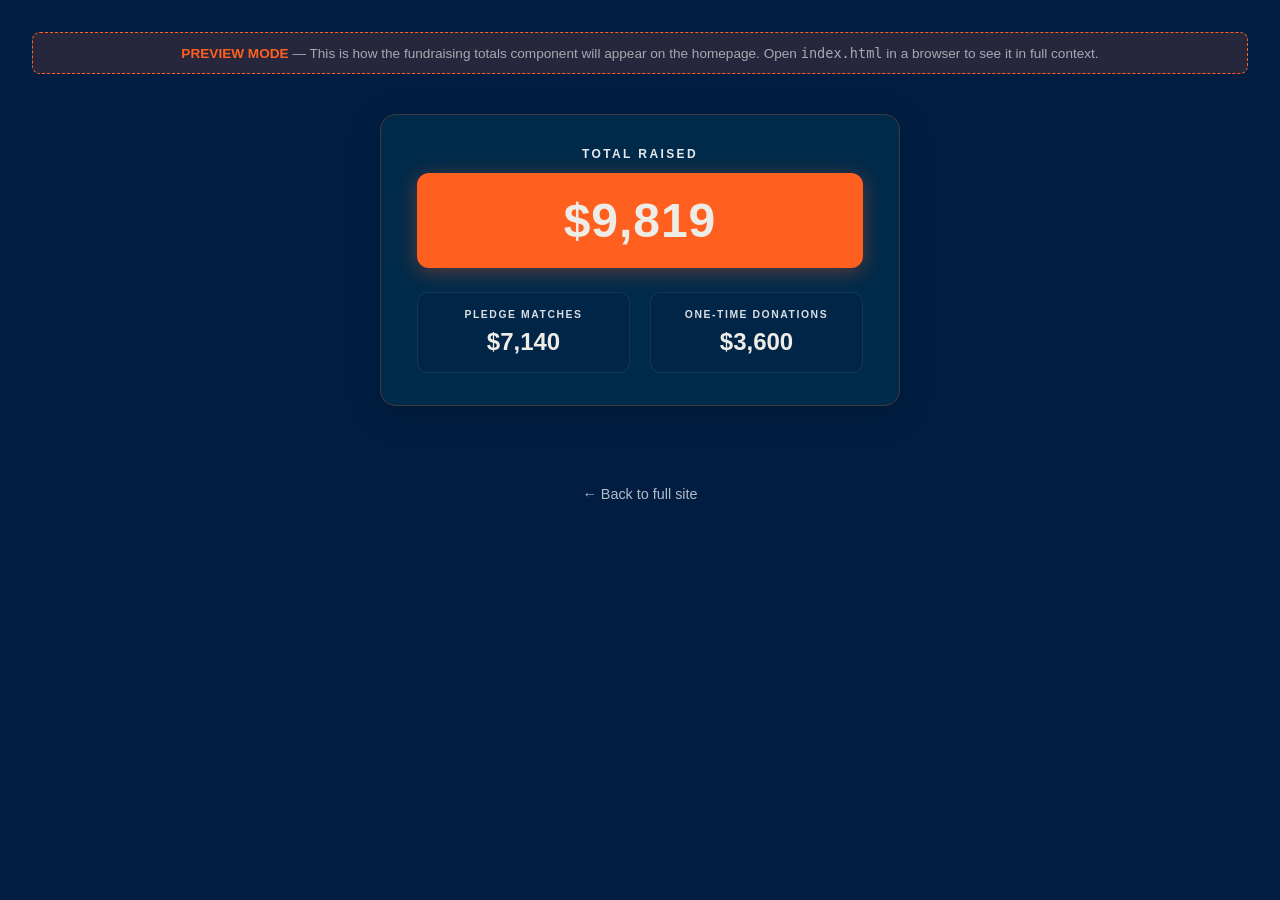
==== preview-fundraising-totals.html @ 8f38ad67 "Add fundraising totals component to homepage - Total raised, pledge matches, and one-time donations " ====
<!DOCTYPE html>
<html lang="en">
<head>
    <meta charset="UTF-8">
    <meta name="viewport" content="width=device-width, initial-scale=1.0">
    <title>Preview: Fundraising Totals - Shake On</title>
    <style>
        * { margin: 0; padding: 0; box-sizing: border-box; }
        body {
            font-family: -apple-system, BlinkMacSystemFont, 'Segoe UI', Roboto, 'Helvetica Neue', Arial, sans-serif;
            background: #011E42;
            min-height: 100vh;
            padding: 2rem;
        }
        .preview-banner {
            text-align: center;
            color: rgba(255, 255, 255, 0.6);
            font-size: 0.85rem;
            margin-bottom: 2rem;
            padding: 0.75rem;
            background: rgba(255, 95, 31, 0.15);
            border: 1px dashed #FF5F1F;
            border-radius: 8px;
        }
        .preview-banner strong { color: #FF5F1F; }
        
        /* Fundraising Totals Component */
        .fundraising-totals {
            max-width: 520px;
            margin: 2.5rem auto 3rem;
            padding: 2rem 2.25rem;
            background: rgba(1, 185, 179, 0.08);
            border: 1px solid rgba(255, 95, 31, 0.25);
            border-radius: 16px;
            text-align: center;
            position: relative;
            z-index: 20;
            box-shadow: 0 8px 32px rgba(0, 0, 0, 0.2);
        }
        
        .fundraising-totals-label {
            font-size: 0.75rem;
            font-weight: 600;
            letter-spacing: 0.2em;
            text-transform: uppercase;
            color: rgba(255, 255, 255, 0.9);
            margin-bottom: 0.75rem;
        }
        
        .fundraising-total-box {
            background: #FF5F1F;
            border-radius: 12px;
            padding: 1.25rem 2rem;
            margin-bottom: 1.5rem;
            box-shadow: 0 4px 20px rgba(255, 95, 31, 0.35);
        }
        
        .fundraising-total-amount {
            font-size: clamp(2.25rem, 5vw, 3rem);
            font-weight: 700;
            color: #EDECE6;
            letter-spacing: 0.02em;
        }
        
        .fundraising-breakdown {
            display: grid;
            grid-template-columns: 1fr 1fr;
            gap: 1.25rem;
        }
        
        .fundraising-breakdown-item {
            padding: 1rem;
            background: rgba(1, 30, 66, 0.4);
            border-radius: 10px;
            border: 1px solid rgba(255, 255, 255, 0.08);
        }
        
        .fundraising-breakdown-label {
            display: block;
            font-size: 0.65rem;
            font-weight: 600;
            letter-spacing: 0.15em;
            text-transform: uppercase;
            color: rgba(255, 255, 255, 0.85);
            margin-bottom: 0.5rem;
        }
        
        .fundraising-breakdown-amount {
            font-size: clamp(1.25rem, 2.5vw, 1.5rem);
            font-weight: 700;
            color: #EDECE6;
        }
        
        @media (max-width: 480px) {
            .fundraising-totals {
                padding: 1.5rem 1.25rem;
                margin: 2rem auto 2.5rem;
            }
            .fundraising-breakdown {
                grid-template-columns: 1fr;
            }
        }
        
        .back-link {
            display: inline-block;
            margin-top: 2rem;
            color: rgba(255, 255, 255, 0.7);
            text-decoration: none;
            font-size: 0.9rem;
            transition: color 0.3s ease;
        }
        .back-link:hover { color: #FF5F1F; }
    </style>
</head>
<body>
    <div class="preview-banner">
        <strong>PREVIEW MODE</strong> — This is how the fundraising totals component will appear on the homepage. 
        Open <code>index.html</code> in a browser to see it in full context.
    </div>
    
    <div class="fundraising-totals">
        <div class="fundraising-totals-label">Total Raised</div>
        <div class="fundraising-total-box">
            <span class="fundraising-total-amount">$9,819</span>
        </div>
        <div class="fundraising-breakdown">
            <div class="fundraising-breakdown-item">
                <span class="fundraising-breakdown-label">Pledge Matches</span>
                <span class="fundraising-breakdown-amount">$7,140</span>
            </div>
            <div class="fundraising-breakdown-item">
                <span class="fundraising-breakdown-label">One-Time Donations</span>
                <span class="fundraising-breakdown-amount">$3,600</span>
            </div>
        </div>
    </div>
    
    <p style="text-align: center;">
        <a href="index.html" class="back-link">← Back to full site</a>
    </p>
</body>
</html>
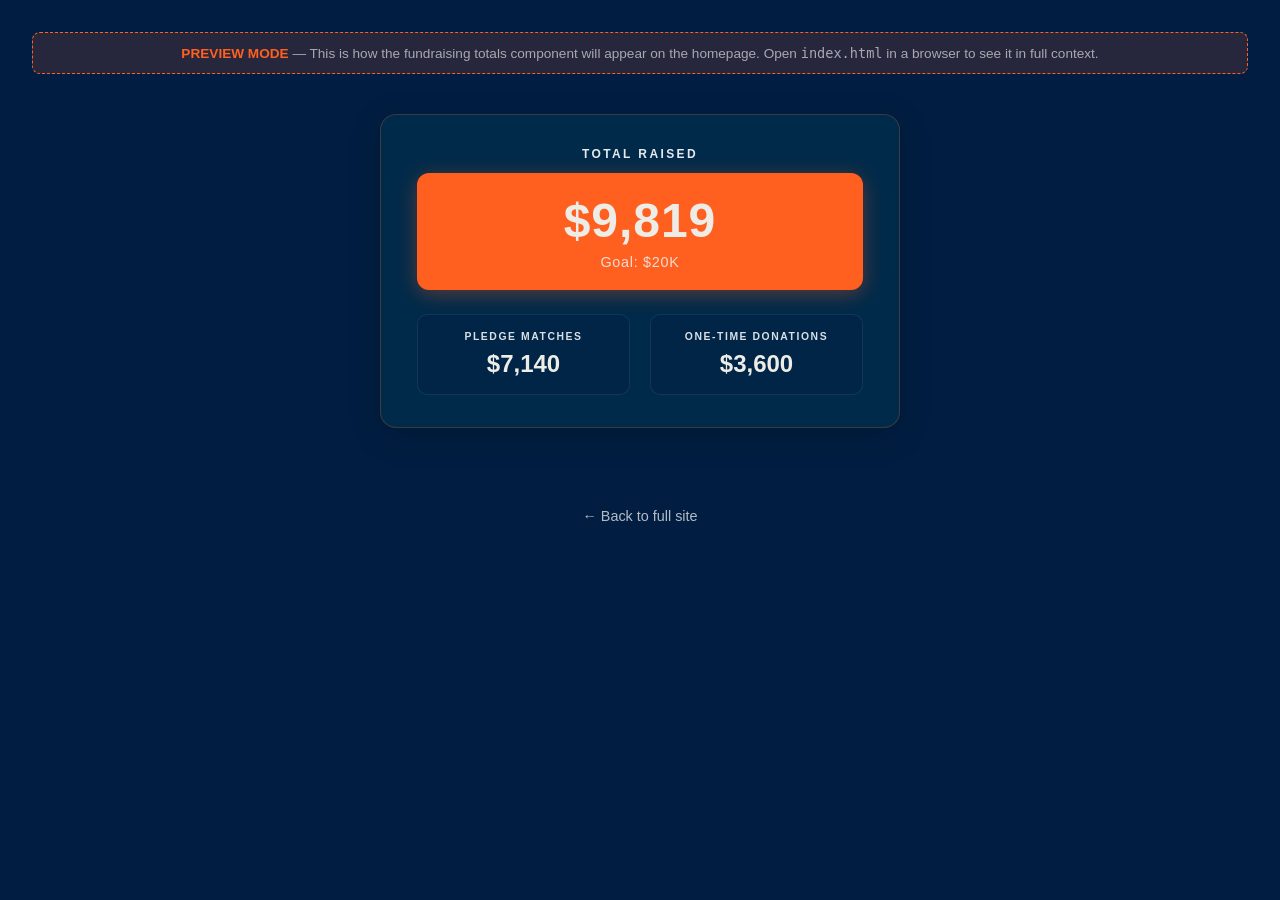
==== commit 9b8681f4: "Add dedication carousel, Ally spotlight, 2-column layout, teal accent - Ally spotlight image with 2-" ====
--- a/preview-fundraising-totals.html
+++ b/preview-fundraising-totals.html
@@ -62,6 +62,14 @@
             letter-spacing: 0.02em;
         }
         
+        .fundraising-goal {
+            font-size: 0.9rem;
+            font-weight: 500;
+            color: rgba(237, 236, 230, 0.9);
+            margin-top: 0.35rem;
+            letter-spacing: 0.05em;
+        }
+        
         .fundraising-breakdown {
             display: grid;
             grid-template-columns: 1fr 1fr;
@@ -122,6 +130,7 @@
         <div class="fundraising-totals-label">Total Raised</div>
         <div class="fundraising-total-box">
             <span class="fundraising-total-amount">$9,819</span>
+            <div class="fundraising-goal">Goal: $20K</div>
         </div>
         <div class="fundraising-breakdown">
             <div class="fundraising-breakdown-item">
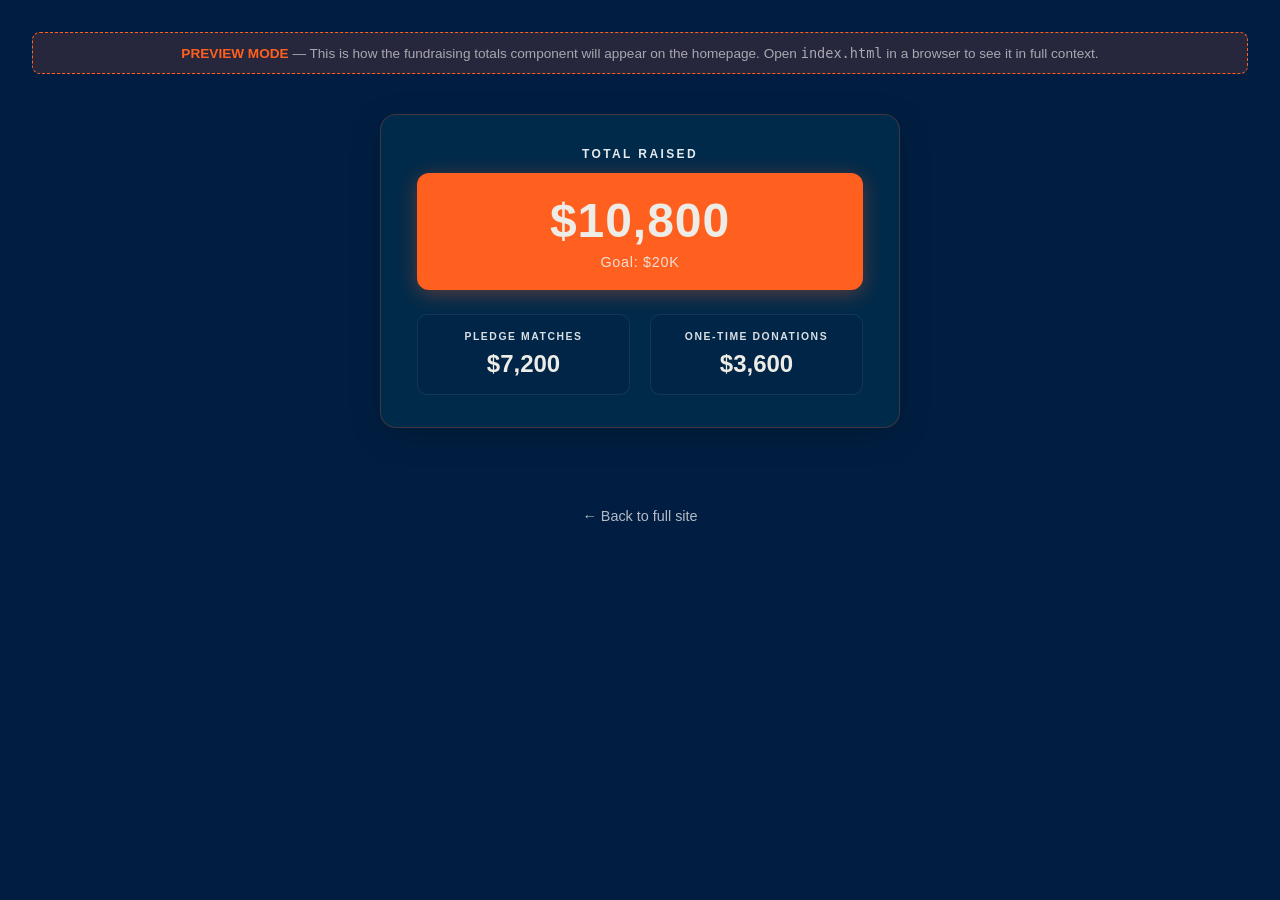
==== commit fbce6e81: "Update totals, new Apps Script URL, reCAPTCHA verification - Total raised: $10,800 | Pledge matches:" ====
--- a/preview-fundraising-totals.html
+++ b/preview-fundraising-totals.html
@@ -129,13 +129,13 @@
     <div class="fundraising-totals">
         <div class="fundraising-totals-label">Total Raised</div>
         <div class="fundraising-total-box">
-            <span class="fundraising-total-amount">$9,819</span>
+            <span class="fundraising-total-amount">$10,800</span>
             <div class="fundraising-goal">Goal: $20K</div>
         </div>
         <div class="fundraising-breakdown">
             <div class="fundraising-breakdown-item">
                 <span class="fundraising-breakdown-label">Pledge Matches</span>
-                <span class="fundraising-breakdown-amount">$7,140</span>
+                <span class="fundraising-breakdown-amount">$7,200</span>
             </div>
             <div class="fundraising-breakdown-item">
                 <span class="fundraising-breakdown-label">One-Time Donations</span>
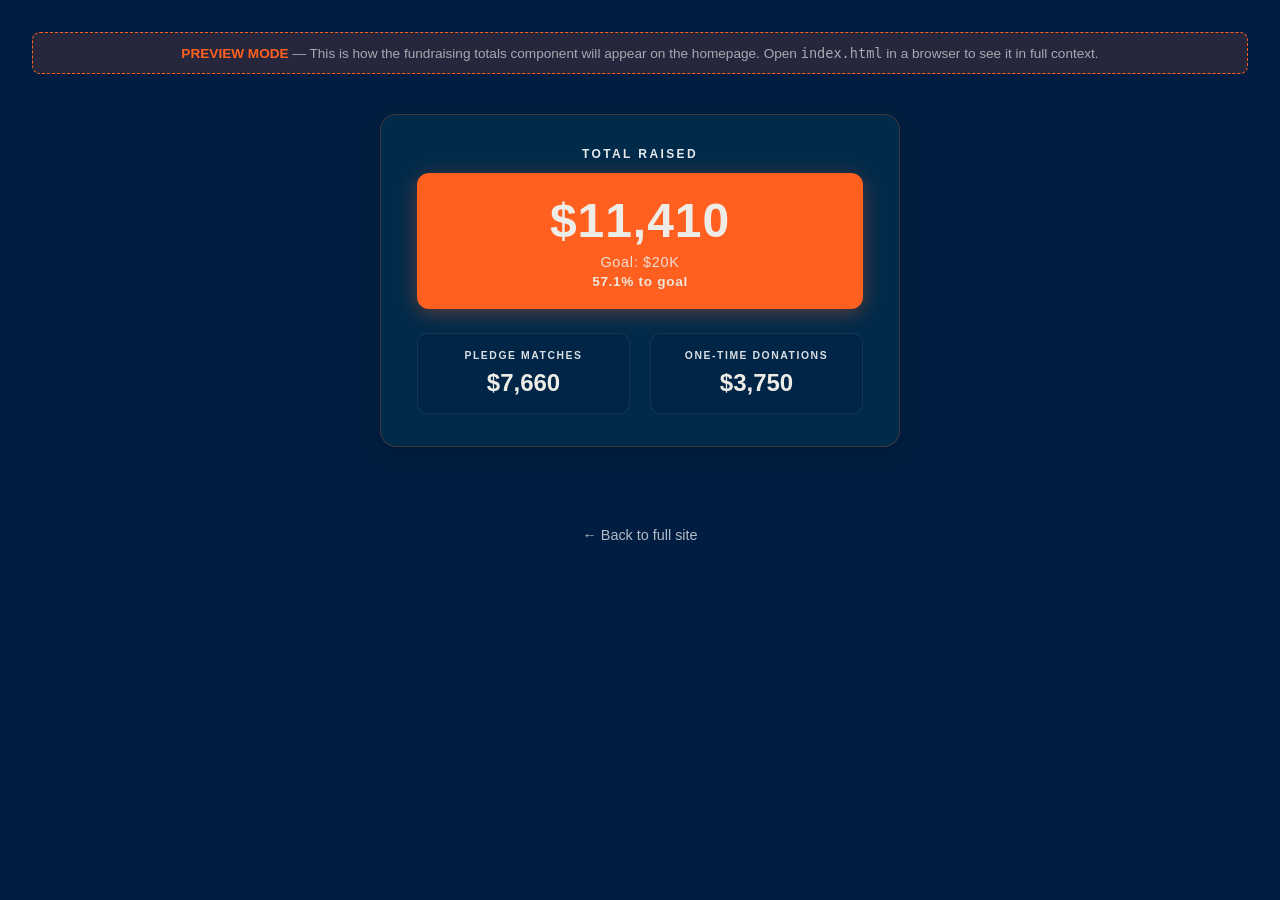
==== commit 0605ba19: "Fundraising updates: totals, games remaining, Next Up, Track Sirens link - Total: $11,410 | Pledge: " ====
--- a/preview-fundraising-totals.html
+++ b/preview-fundraising-totals.html
@@ -70,6 +70,14 @@
             letter-spacing: 0.05em;
         }
         
+        .fundraising-percent {
+            font-size: 0.85rem;
+            font-weight: 600;
+            color: rgba(237, 236, 230, 0.95);
+            margin-top: 0.25rem;
+            letter-spacing: 0.05em;
+        }
+        
         .fundraising-breakdown {
             display: grid;
             grid-template-columns: 1fr 1fr;
@@ -129,17 +137,18 @@
     <div class="fundraising-totals">
         <div class="fundraising-totals-label">Total Raised</div>
         <div class="fundraising-total-box">
-            <span class="fundraising-total-amount">$10,800</span>
+            <span class="fundraising-total-amount">$11,410</span>
             <div class="fundraising-goal">Goal: $20K</div>
+            <div class="fundraising-percent">57.1% to goal</div>
         </div>
         <div class="fundraising-breakdown">
             <div class="fundraising-breakdown-item">
                 <span class="fundraising-breakdown-label">Pledge Matches</span>
-                <span class="fundraising-breakdown-amount">$7,200</span>
+                <span class="fundraising-breakdown-amount">$7,660</span>
             </div>
             <div class="fundraising-breakdown-item">
                 <span class="fundraising-breakdown-label">One-Time Donations</span>
-                <span class="fundraising-breakdown-amount">$3,600</span>
+                <span class="fundraising-breakdown-amount">$3,750</span>
             </div>
         </div>
     </div>
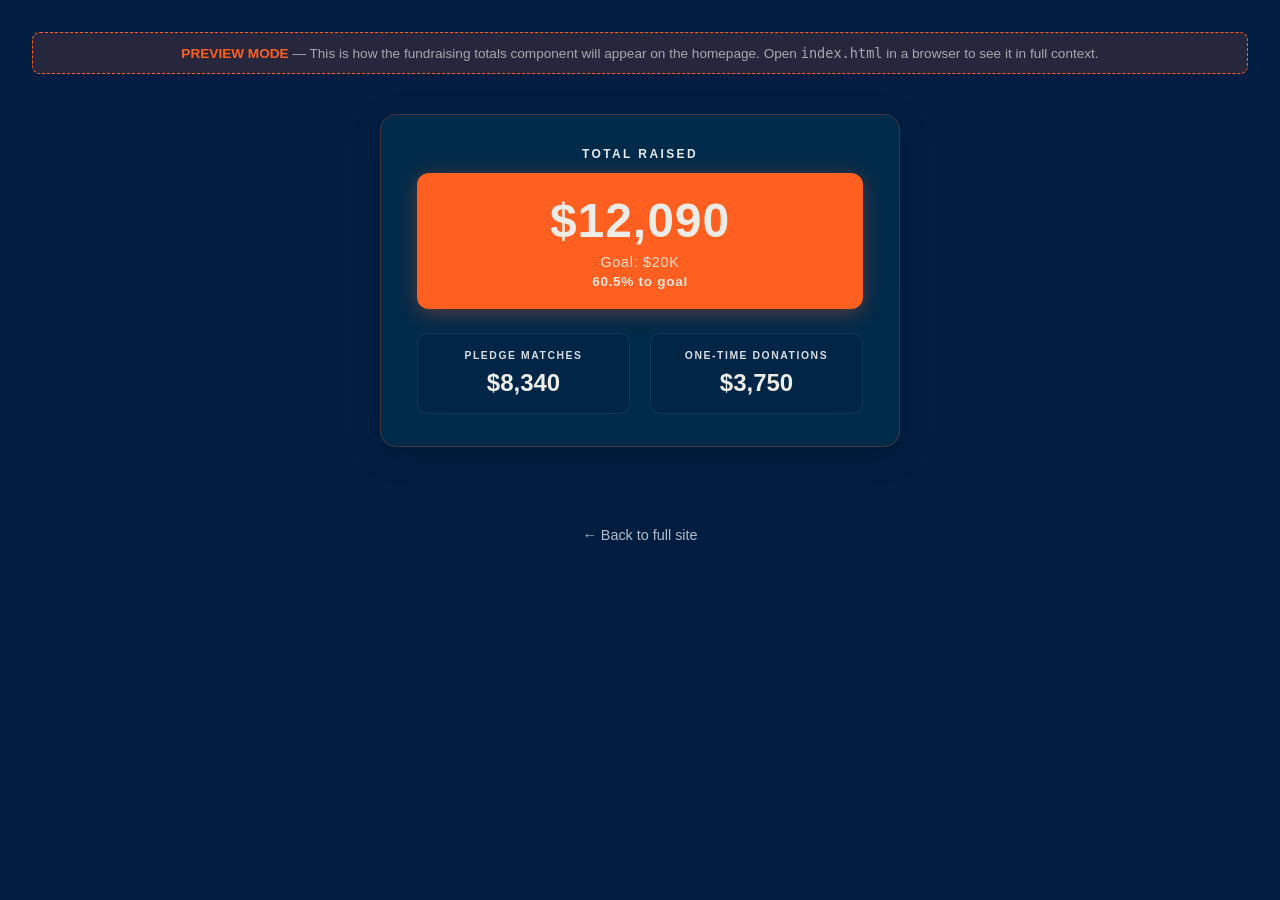
==== commit 417fea63: "Update: 12 games remaining, next game March 8 vs Ottawa Charge; fundraising ,090 (60.5% to goal) Mad" ====
--- a/preview-fundraising-totals.html
+++ b/preview-fundraising-totals.html
@@ -137,14 +137,14 @@
     <div class="fundraising-totals">
         <div class="fundraising-totals-label">Total Raised</div>
         <div class="fundraising-total-box">
-            <span class="fundraising-total-amount">$11,410</span>
+            <span class="fundraising-total-amount">$12,090</span>
             <div class="fundraising-goal">Goal: $20K</div>
-            <div class="fundraising-percent">57.1% to goal</div>
+            <div class="fundraising-percent">60.5% to goal</div>
         </div>
         <div class="fundraising-breakdown">
             <div class="fundraising-breakdown-item">
                 <span class="fundraising-breakdown-label">Pledge Matches</span>
-                <span class="fundraising-breakdown-amount">$7,660</span>
+                <span class="fundraising-breakdown-amount">$8,340</span>
             </div>
             <div class="fundraising-breakdown-item">
                 <span class="fundraising-breakdown-label">One-Time Donations</span>
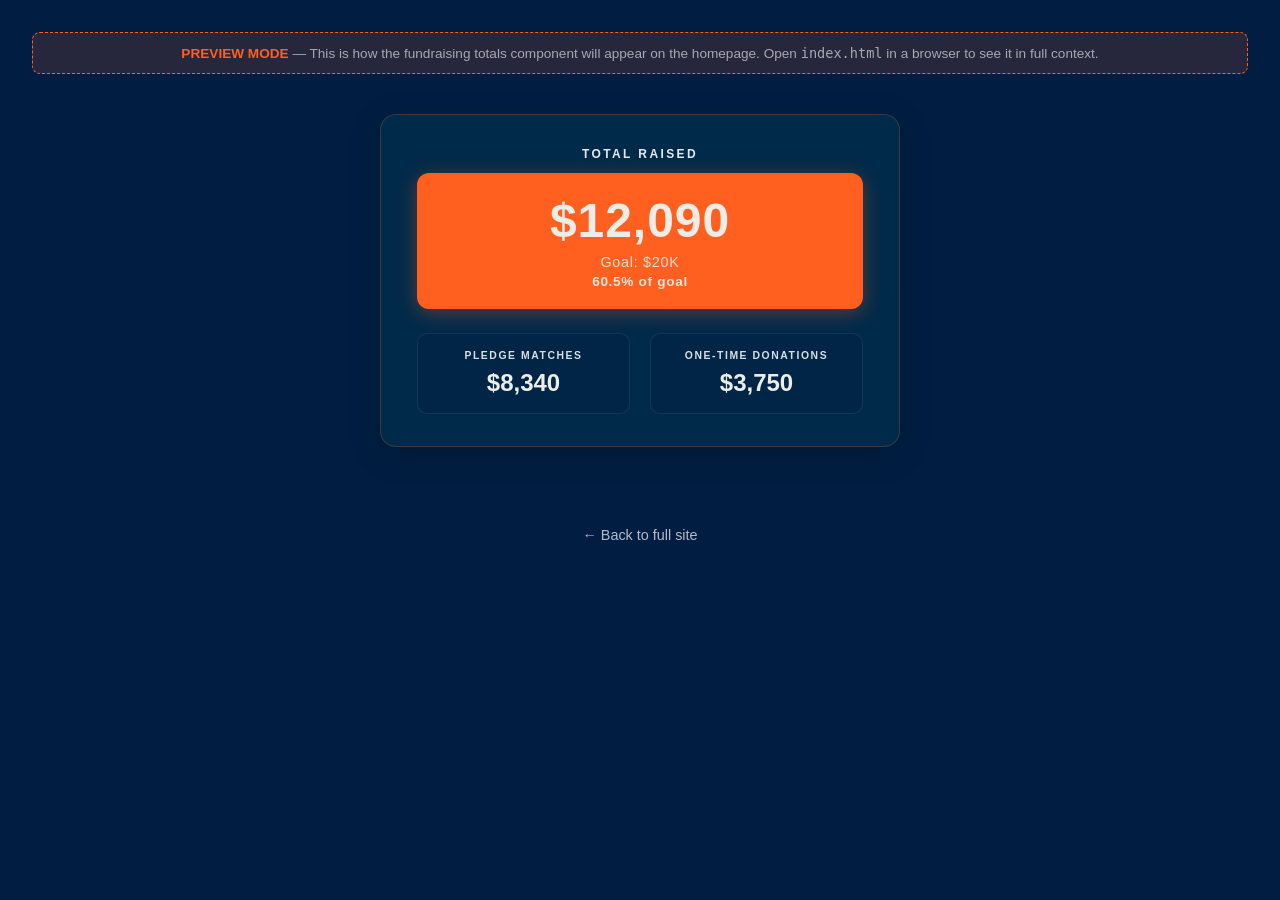
==== commit d687d7b1: "Copy: end-of-season pledge messaging, track link, percent label - Align subheading, Ally carousel, a" ====
--- a/preview-fundraising-totals.html
+++ b/preview-fundraising-totals.html
@@ -139,7 +139,7 @@
         <div class="fundraising-total-box">
             <span class="fundraising-total-amount">$12,090</span>
             <div class="fundraising-goal">Goal: $20K</div>
-            <div class="fundraising-percent">60.5% to goal</div>
+            <div class="fundraising-percent">60.5% of goal</div>
         </div>
         <div class="fundraising-breakdown">
             <div class="fundraising-breakdown-item">
